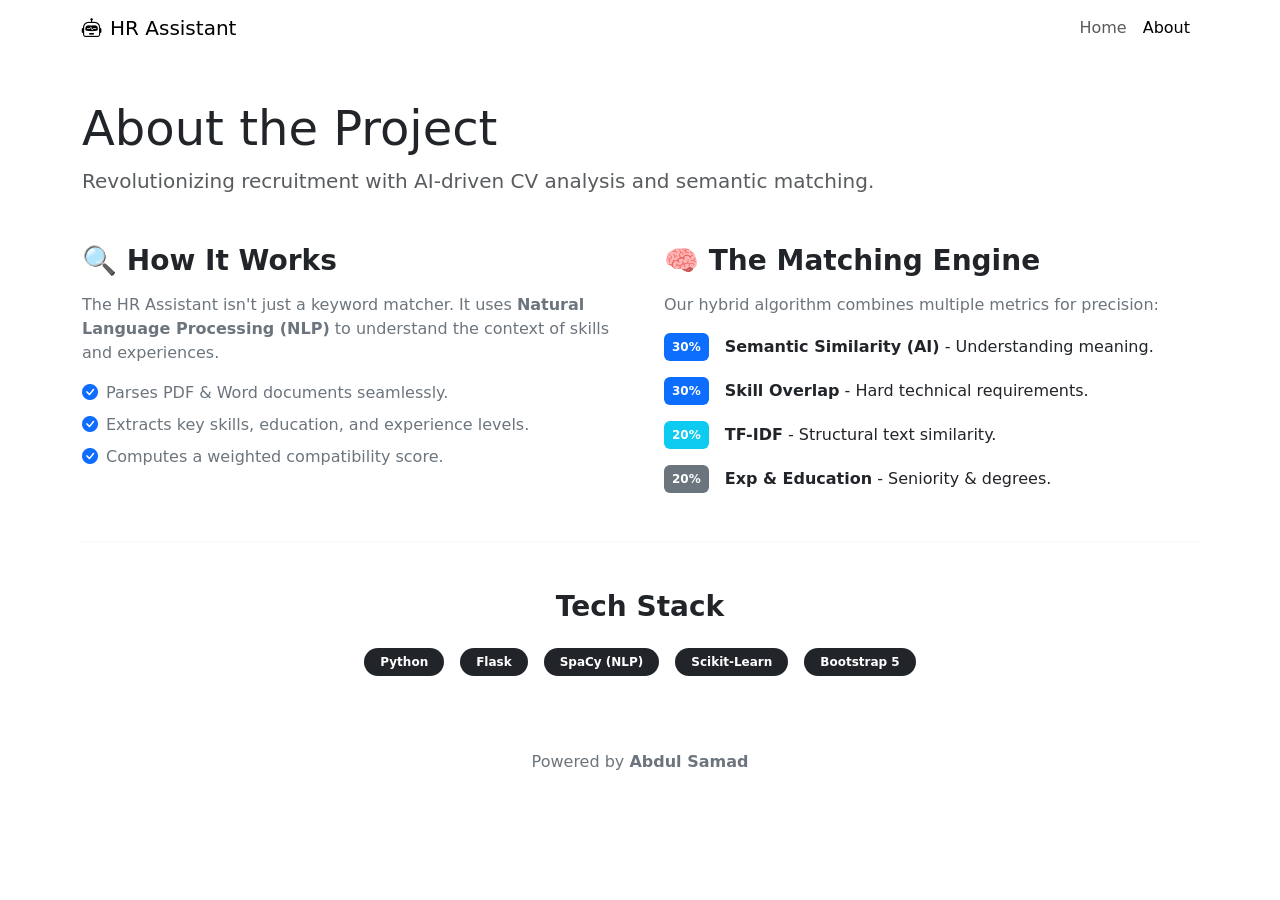
==== frontend/templates/about.html @ 770f6972 "Add Railway deployment configuration" ====
<!DOCTYPE html>
<html lang="en">

<head>
    <meta charset="UTF-8">
    <meta name="viewport" content="width=device-width, initial-scale=1.0">
    <title>About - HR Match AI</title>
    <!-- Fonts -->
    <link href="https://fonts.googleapis.com/css2?family=Plus+Jakarta+Sans:wght@400;500;600;700;800&display=swap"
        rel="stylesheet">
    <!-- Bootstrap -->
    <link href="https://cdn.jsdelivr.net/npm/bootstrap@5.3.0/dist/css/bootstrap.min.css" rel="stylesheet">
    <!-- Icons -->
    <link href="https://cdn.jsdelivr.net/npm/bootstrap-icons@1.10.0/font/bootstrap-icons.css" rel="stylesheet">
    <link href="{{ url_for('static', filename='css/style.css') }}" rel="stylesheet">
</head>

<body>

    <nav class="navbar navbar-expand-lg fixed-top">
        <div class="container">
            <a class="navbar-brand" href="/">
                <i class="bi bi-robot me-2"></i>HR Assistant
            </a>
            <button class="navbar-toggler" type="button" data-bs-toggle="collapse" data-bs-target="#navbarNav">
                <span class="navbar-toggler-icon"></span>
            </button>
            <div class="collapse navbar-collapse" id="navbarNav">
                <ul class="navbar-nav ms-auto">
                    <li class="nav-item">
                        <a class="nav-link" href="/">Home</a>
                    </li>
                    <li class="nav-item">
                        <a class="nav-link active" href="/about">About</a>
                    </li>
                </ul>
            </div>
        </div>
    </nav>

    <div class="container" style="padding-top: 100px; padding-bottom: 50px;">
        <div class="glass-card animate-entry">
            <h1 class="hero-title" style="font-size: 3rem; text-align: left;">About the Project</h1>
            <p class="lead text-muted mb-5">
                Revolutionizing recruitment with AI-driven CV analysis and semantic matching.
            </p>

            <div class="row g-5">
                <div class="col-md-6">
                    <h3 class="fw-bold mb-3">🔍 How It Works</h3>
                    <p class="text-secondary">
                        The HR Assistant isn't just a keyword matcher. It uses <strong>Natural Language Processing
                            (NLP)</strong> to understand the context of skills and experiences.
                    </p>
                    <ul class="list-unstyled text-secondary mt-3">
                        <li class="mb-2"><i class="bi bi-check-circle-fill text-primary me-2"></i>Parses PDF & Word
                            documents seamlessly.</li>
                        <li class="mb-2"><i class="bi bi-check-circle-fill text-primary me-2"></i>Extracts key skills,
                            education, and experience levels.</li>
                        <li class="mb-2"><i class="bi bi-check-circle-fill text-primary me-2"></i>Computes a weighted
                            compatibility score.</li>
                    </ul>
                </div>

                <div class="col-md-6">
                    <h3 class="fw-bold mb-3">🧠 The Matching Engine</h3>
                    <p class="text-secondary">
                        Our hybrid algorithm combines multiple metrics for precision:
                    </p>
                    <div class="d-flex align-items-center mb-3">
                        <span class="badge bg-primary me-3 p-2">30%</span>
                        <span><strong>Semantic Similarity (AI)</strong> - Understanding meaning.</span>
                    </div>
                    <div class="d-flex align-items-center mb-3">
                        <span class="badge bg-primary me-3 p-2">30%</span>
                        <span><strong>Skill Overlap</strong> - Hard technical requirements.</span>
                    </div>
                    <div class="d-flex align-items-center mb-3">
                        <span class="badge bg-info me-3 p-2">20%</span>
                        <span><strong>TF-IDF</strong> - Structural text similarity.</span>
                    </div>
                    <div class="d-flex align-items-center">
                        <span class="badge bg-secondary me-3 p-2">20%</span>
                        <span><strong>Exp & Education</strong> - Seniority & degrees.</span>
                    </div>
                </div>
            </div>

            <hr class="my-5" style="border-color: rgba(0,0,0,0.1);">

            <div class="text-center">
                <h3 class="fw-bold mb-4">Tech Stack</h3>
                <div class="d-flex justify-content-center gap-3 flex-wrap">
                    <span class="badge rounded-pill bg-dark px-3 py-2">Python</span>
                    <span class="badge rounded-pill bg-dark px-3 py-2">Flask</span>
                    <span class="badge rounded-pill bg-dark px-3 py-2">SpaCy (NLP)</span>
                    <span class="badge rounded-pill bg-dark px-3 py-2">Scikit-Learn</span>
                    <span class="badge rounded-pill bg-dark px-3 py-2">Bootstrap 5</span>
                </div>
            </div>

        </div>
    </div>

    <footer class="text-center py-4 mt-auto">
        <div class="container">
            <span class="text-secondary">Powered by <strong>Abdul Samad</strong></span>
        </div>
    </footer>

    <script src="https://cdn.jsdelivr.net/npm/bootstrap@5.3.0/dist/js/bootstrap.bundle.min.js"></script>
</body>

</html>
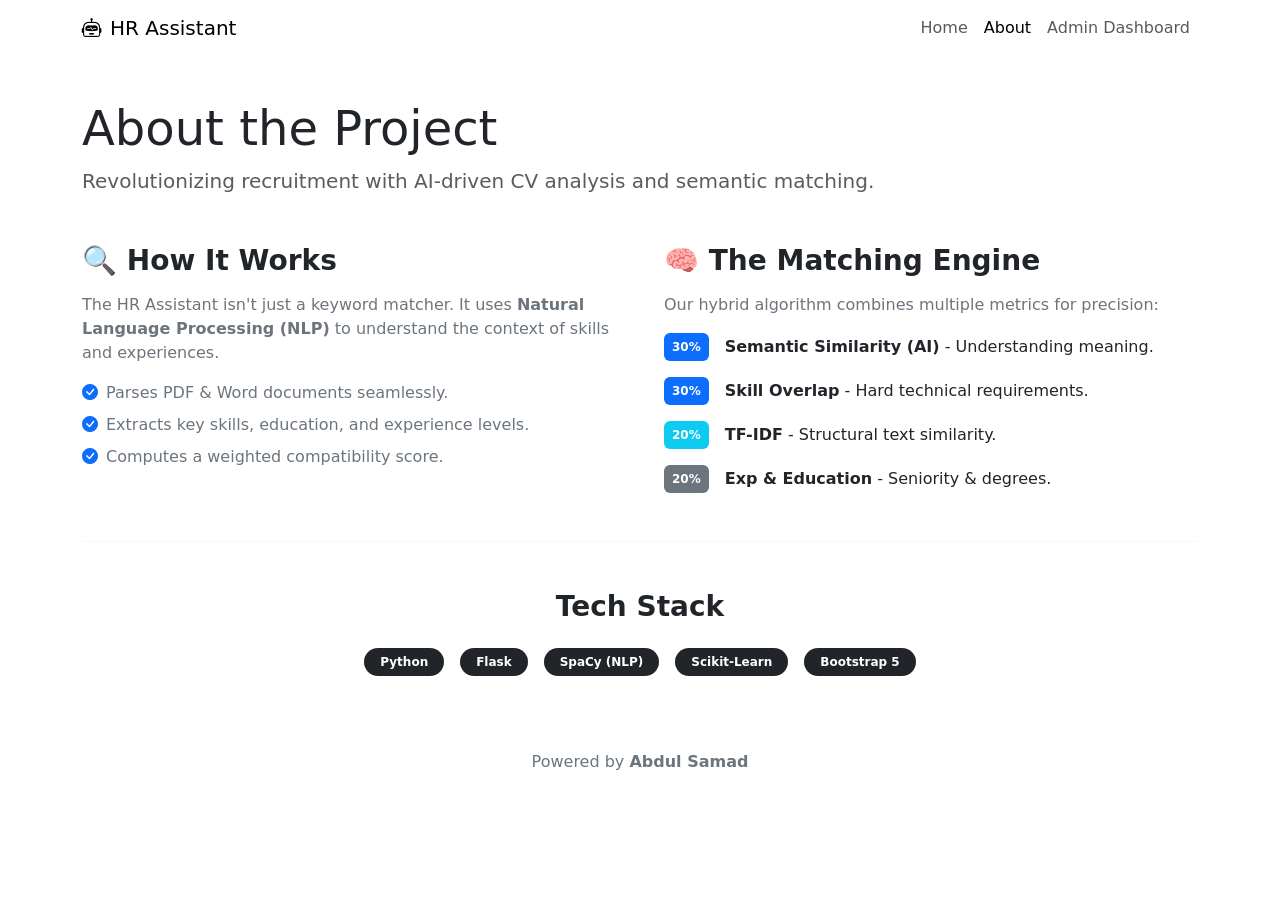
==== commit 6a8c84d6: "Add Admin Dashboard and candidate name box prominently" ====
--- a/frontend/templates/about.html
+++ b/frontend/templates/about.html
@@ -32,6 +32,9 @@
                     </li>
                     <li class="nav-item">
                         <a class="nav-link active" href="/about">About</a>
+                    </li>
+                    <li class="nav-item">
+                        <a class="nav-link" href="/admin">Admin Dashboard</a>
                     </li>
                 </ul>
             </div>
